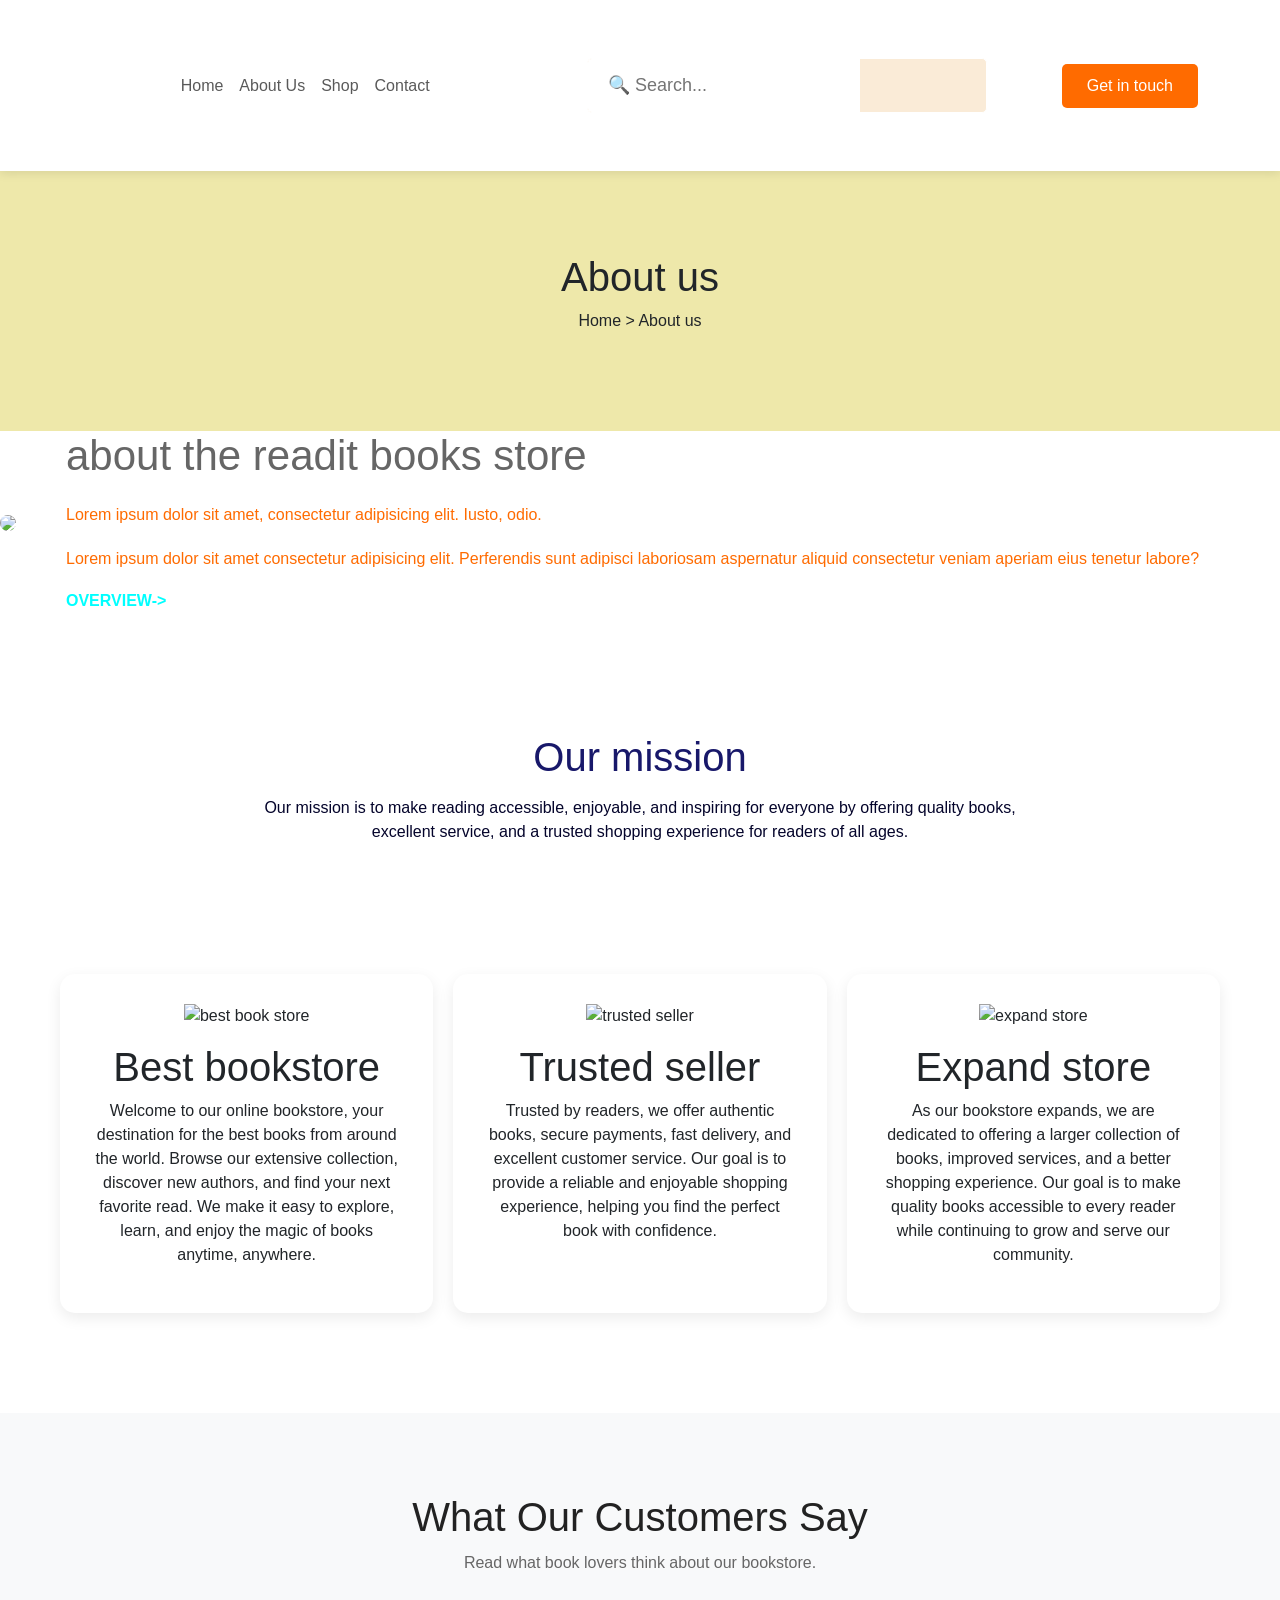
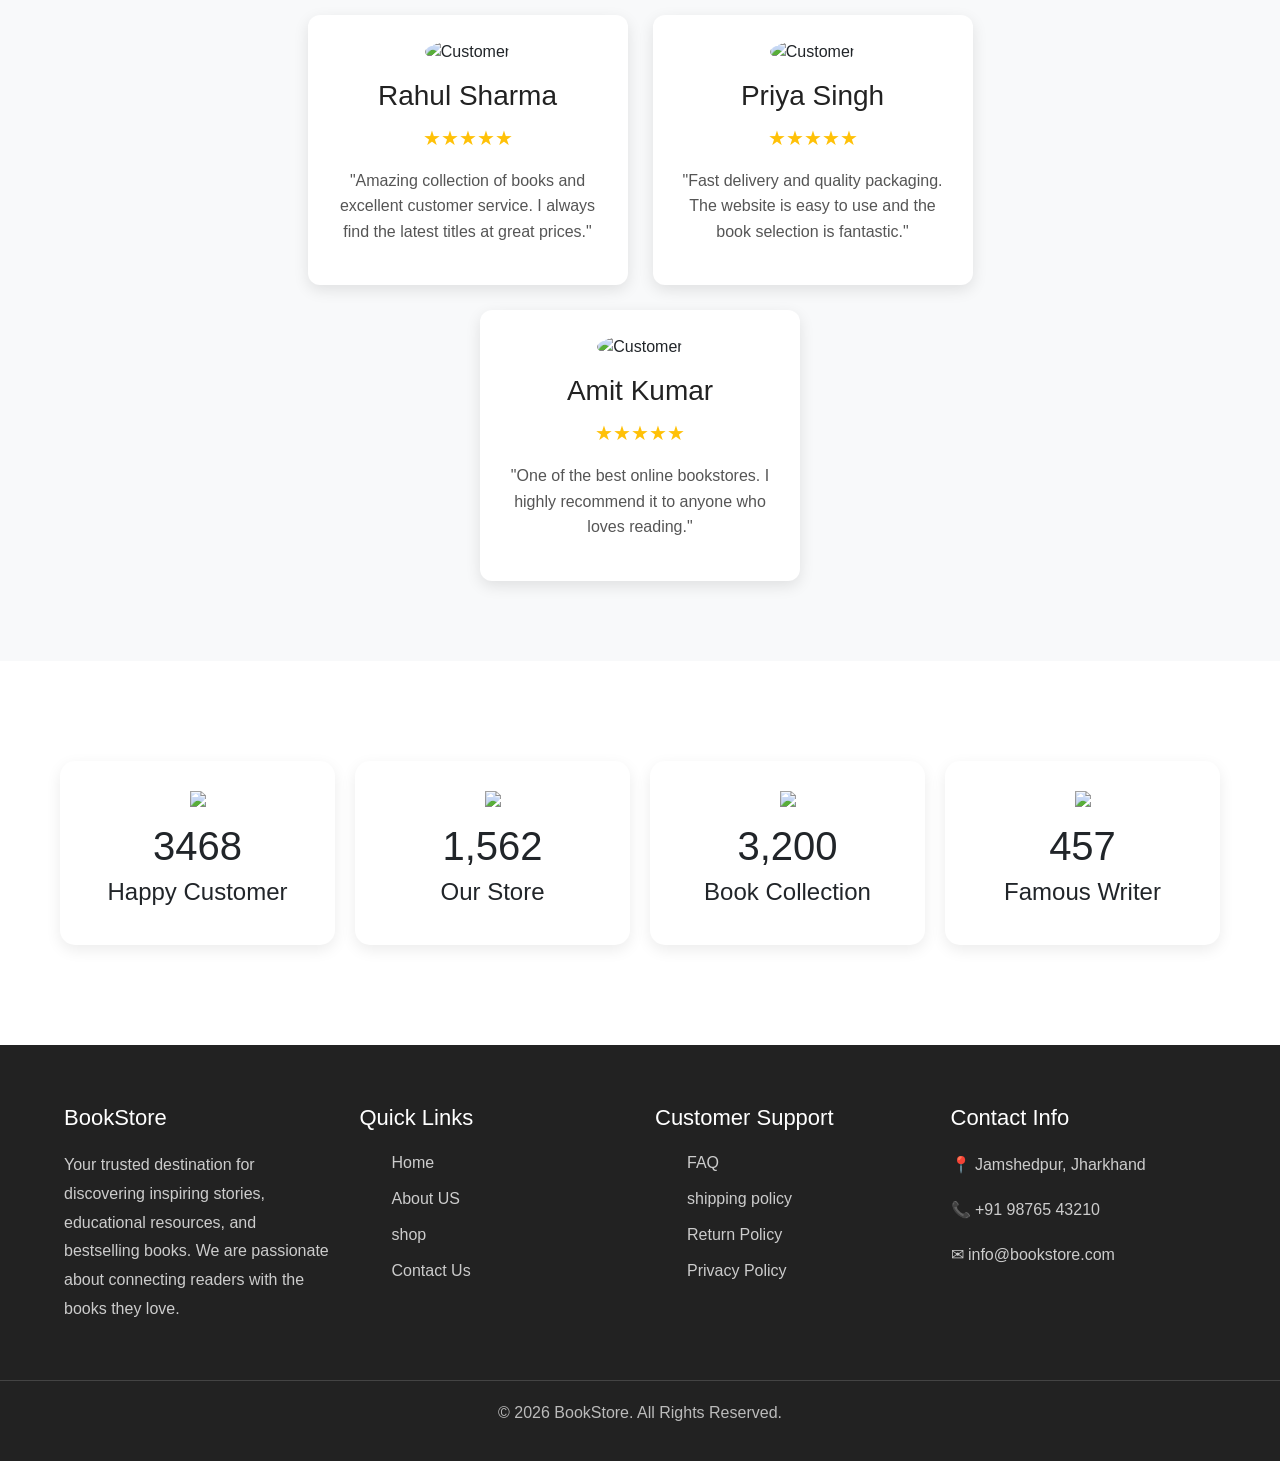
==== about.html @ 82ce2aae "first commit" ====
<!DOCTYPE html>
<html lang="en">

<head>
    <meta charset="UTF-8">
    <meta name="viewport" content="width=device-width, initial-scale=1.0">

    <title>Book Store</title>
<link rel="stylesheet" href="style.css">
    <link href="https://cdn.jsdelivr.net/npm/bootstrap@5.3.8/dist/css/bootstrap.min.css" rel="stylesheet">


</head>

<body>

    <!-- Navbar -->

    <nav class="navbar navbar-expand-lg navbar-custom">
        <div class="container">

            <a class="navbar-brand logo" href="#">
                <img src="Online Library.jpg" alt="">
            </a>

            <button class="navbar-toggler" data-bs-toggle="collapse" data-bs-target="#menu">
                <span class="navbar-toggler-icon"></span>
            </button>

            <div class="collapse navbar-collapse" id="menu">

                <ul class="navbar-nav mx-auto">

                    <li class="nav-item">
                        <a class="nav-link" href="index.html">Home</a>
                    </li>

                    <li class="nav-item">
                        <a class="nav-link" href="about.html">About Us</a>
                    </li>

                    <li class="nav-item">
                        <a class="nav-link" href="shop.html">Shop</a>
                    </li>

                    <li class="nav-item">
                        <a class="nav-link" href="contact.html">Contact</a>
                    </li>

                </ul>
             <div class="search-box">
                <button>
                    <input type="text" placeholder="🔍 Search...">
                </button>
             </div>
                

                <button class="buy-now">Get in touch</button>

            </div>
        </div>
    </nav>

    <!--shop banner section-->
    <section class="shop-banner">
        <div class="banner-contant">
            <h1>About us</h1>
            <p>Home &gt; <span>About us</span></p>
        </div>
    </section>
    
    <section class="about-section">
        <div class="about-container">
            <div class="about-image">
                <img src="about pic.jpg">
            </div>
            
            <div class="about-content">
                <h2>about the readit books store</h2>
                <p>
               Lorem ipsum dolor sit amet, consectetur adipisicing elit. Iusto, odio.
                </p>
                <p>
               Lorem ipsum dolor sit amet consectetur adipisicing elit. Perferendis sunt adipisci laboriosam aspernatur aliquid consectetur veniam aperiam eius tenetur labore?
                </p>
                <a href="#">OVERVIEW-></a>
            </div>
        </div>    
    </section>
        
    <!--our mission section-->
    <div class="heading">
        <h1>Our mission</h1>
        <p>Our mission is to make reading accessible, enjoyable, and inspiring for everyone by offering quality books, excellent service, and a trusted shopping experience for readers of all ages.</p>
    </div>
        
    <div class="our-mission">
        <div class="mission-card">
            <img src="icon4.png"alt="best book store">
            <h1>Best bookstore</h1>
            <p>Welcome to our online bookstore, your destination for the best books from around the world. Browse our extensive collection, discover new authors, and find your next favorite read. We make it easy to explore, learn, and enjoy the magic of books anytime, anywhere.</p>
        </div>

         
        <div class="mission-card">
            <img src="icon5.png"alt="trusted seller">
            <h1>Trusted seller</h1>
            <p>Trusted by readers, we offer authentic books, secure payments, fast delivery, and excellent customer service. Our goal is to provide a reliable and enjoyable shopping experience, helping you find the perfect book with confidence.</p> 
        </div>

        <div class="mission-card">
            <img src="icon6.png"alt="expand store">
            <h1>Expand store</h1>
            <p>As our bookstore expands, we are dedicated to offering a larger collection of books, improved services, and a better shopping experience. Our goal is to make quality books accessible to every reader while continuing to grow and serve our community.</p>
        </div>
    </div>
    
     <!-- what customer customer say-->
    <section class="reviews">
        <div class="container">
             <h2>What Our Customers Say</h2>
              <p class="subtitle">Read what book lovers think about our bookstore.</p>
              
            <div class="review-container">
                <div class="review-card">
                     <img src="person1.avif" alt="Customer">
                     <h3>Rahul Sharma</h3>
                     <div class="stars">★★★★★</div>
                     <p>
                    "Amazing collection of books and excellent customer service.
                    I always find the latest titles at great prices."
                    </p>
                </div>

                <div class="review-card">
                     <img src="person2.avif" alt="Customer">
                     <h3>Priya Singh</h3>
                     <div class="stars">★★★★★</div>
                     <p>
                    "Fast delivery and quality packaging. The website is easy to use
                    and the book selection is fantastic."
                     </p>
                </div>

                <div class="review-card">
                     <img src="person3.avif" alt="Customer">
                     <h3>Amit Kumar</h3>
                     <div class="stars">★★★★★</div>
                     <p>
                    "One of the best online bookstores. I highly recommend it to
                    anyone who loves reading."
                    </p>
                 </div>
            </div>
        </div>
    </section>

 <!--store profit-->
    <div class="services">

        <div class="service-card">
            <img src="customer-service.png">
            <h1>3468</h1>
            <h4>Happy Customer</h4>
        </div>

        <div class="service-card">
            <img src="store.png">
            <h1>1,562</h1>
            <h4>Our Store</h4>
        </div>
           

        <div class="service-card">
            <img src="book.png">
            <h1>3,200</h1>
            <h4>Book Collection</h4>
        </div>

        <div class="service-card">
            <img src="influencer.png">
            <h1>457</h1>
            <h4>Famous Writer</h4>
        </div>
    </div>

     <!--footer section-->
    <footer class="footer">
        <div class="footer-container">
            <div class="footer-box">
                <h3>BookStore</h3>
                <p>
                Your trusted destination for discovering inspiring stories,
                educational resources, and bestselling books. We are passionate
                about connecting readers with the books they love.
                </p>
            </div>

            <div class="footer-box">
                 <h3>Quick Links</h3>
                <ul>
                    <li><a href="#">Home</a></li>
                    <li><a href="#">About US</a></li>
                    <li><a href="#">shop</a></li>
                    <li><a href="#">Contact Us</a></li>
                </ul>
            </div>

            <div class="footer-box">
                <h3>Customer Support</h3>
                <ul>
                    <li><a href="#">FAQ</a></li>
                    <li><a href="#">shipping policy</a></li>
                    <li><a href="#">Return Policy</a></li>
                    <li><a href="#">Privacy Policy</a></li>
                </ul>
            </div>

            <div class="footer-box">
                <h3>Contact Info</h3>
                <p>📍 Jamshedpur, Jharkhand</p>
                <p>📞 +91 98765 43210</p>
                <p>✉ info@bookstore.com</p>
            </div>

        </div>

        <div class="footer-bottom">
            <p>&copy; 2026 BookStore. All Rights Reserved.</p>
        </div>
    </footer>

      
</body>
<script src="https://cdn.jsdelivr.net/npm/bootstrap@5.3.8/dist/js/bootstrap.bundle.min.js"></script>

</html>
---- style.css ----
* {
            margin: 0;
            padding: 0;
            box-sizing: border-box;
            font-family: 'Segoe UI', sans-serif;
        }

        body {
            background:whitesmoke;
        }

        /* Navbar */

        .navbar-custom {
            background:white;
            box-shadow: 0 2px 10px rgba(0, 0, 0, 0.1);
        }

        .logo img {
            width: 120px;
           
        }

        .nav-link {
            font-weight: 800px;
            color:black;
        }

        .nav-link:hover {
            color: #ff6b00 !important;
        }

        .buy-now {
            background: #ff6b00;
            color: white;
            border: none;
            padding: 10px 25px;
            border-radius: 5px;
        }

        /* Slider */

        .carousel-item img {
            height: 600px;
            object-fit: cover;
        }

        /* Section Heading */

        .heading {
            text-align: center;
            padding: 60px 20px 30px;
        }

        .heading h1 {
            font-size: 40px;
            margin-bottom: 15px;
            color: rgb(24, 24, 106);
        }

        .heading p {
            max-width: 800px;
            margin: auto;
            color:rgb(4, 4, 43);
        }

        /* Product Cards */

        .product-section {
            max-width: 1300px;
            margin: auto;
            display: grid;
            grid-template-columns: repeat(auto-fit, minmax(260px, 1fr));
            gap: 25px;
            padding: 20px;
            background-color: antiquewhite;
        }

        .book-card {
            background:#f8f9fa;
            border-radius: 15px;
            overflow: hidden;
            box-shadow: 0 5px 15px rgba(0, 0, 0, 0.1);
            transition: .4s;
        }

        .book-card:hover {
            transform: translateY(-10px);
        }

        .book-card img {
            width: 100%;
            height: 330px;
            object-fit: fill;
        }

        .book-content {
            padding: 20px;
        }

        .book-content h4 {
            font-size: 22px;
            margin-bottom: 10px;
        }

        .book-content p {
            color: #666;
            font-size: 15px;
        }

        .price {
            color: #ff6b00;
            font-size: 25px;
            font-weight: bold;
            margin: 15px 0;
        }

        .btn-group-custom {
            display: flex;
            gap: 10px;
        }

        .cart-btn {
            flex: 1;
            border: none;
            background: #333;
            color: white;
            padding: 10px;
            border-radius: 5px;
        }

        .buy-btn {
            flex: 1;
            border: none;
            background: #ff6b00;
            color: white;
            padding: 10px;
            border-radius: 5px;
        }

        /* Services */

        .services {
            max-width: 1200px;
            margin: 80px auto;
            display: grid;
            grid-template-columns: repeat(auto-fit, minmax(250px, 1fr));
            gap: 20px;
            padding: 20px;
        }

        .service-card {
            background: white;
            padding: 30px;
            border-radius: 15px;
            text-align: center;
            box-shadow: 0 5px 15px rgba(0, 0, 0, 0.08);
        }

        .service-card img {
            width: 80px;
            margin-bottom: 15px;
        }
        /*our -mission*/
        .our-mission {
            max-width: 1200px;
            margin: 80px auto;
            display: grid;
            grid-template-columns: repeat(auto-fit, minmax(250px, 1fr));
            gap: 20px;
            padding: 20px;
        }

        .mission-card {
            background: white;
            padding: 30px;
            border-radius: 15px;
            text-align: center;
            box-shadow: 0 5px 15px rgba(0, 0, 0, 0.08);
        }

        .mission-card img {
            width: 80px;
            margin-bottom: 15px;
        }
        /*what customer said*/
        .reviews{
    padding: 80px 10%;
    background: #f8f9fa;
    text-align: center;
}

.reviews h2{
    font-size: 40px;
    color: #222;
    margin-bottom: 10px;
}

.subtitle{
    color: #666;
    margin-bottom: 40px;
}

.review-container{
    display: flex;
    justify-content: center;
    gap: 25px;
    flex-wrap: wrap;
}

.review-card{
    background: #fff;
    width: 320px;
    padding: 25px;
    border-radius: 12px;
    box-shadow: 0 5px 15px rgba(0,0,0,0.1);
    transition: 0.3s;
}

.review-card:hover{
    transform: translateY(-10px);
}

.review-card img{
    width: 80px;
    height: 80px;
    border-radius: 50%;
    object-fit: cover;
    margin-bottom: 15px;
}

.review-card h3{
    margin-bottom: 10px;
    color: #222;
}

.stars{
    color: #ffc107;
    font-size: 20px;
    margin-bottom: 15px;
}

.review-card p{
    color: #555;
    line-height: 1.6;
}
/*banner section*/
.shop-banner{
            height: 260px;
            background-color:palegoldenrod;
            display: flex;
            justify-content: center;
            align-items: center;
            text-align: center;
        }
        .banner-content h1{
            font-size: 60px;
            color: #ff6b00;
            margin-bottom: 15px;
        }
        .banner-content p{
            font-size: 18px;
            color: #ff6b00;
        }
        .about-content span{
            color: aqua;
        }
        /*about section*/
        .about-container{
            display: flex;
            align-items: center;
            gap: 50px;
            margin-bottom: 60px;
        }
        .about-image img{
            width: 500px;
            border-radius: 10px;
        }
       .about-content{
        flex: 1;
       }
       .about-content h2{
        font-size: 42px;
        color: #666;
        margin-bottom: 20px;
       }
       .about-content p{
        color: #ff6b00;
        line-height: 1.8;
        margin-bottom: 15px;
       }
       .about-content a{
        color: aqua;
        text-decoration: none;
        font-weight: bold;
       }
       /*search box in navbar*/
       *{
        margin: 0;
        padding: 0;
        box-sizing: border-box;
       }
       .search-box{
        width: 400px;
        height: 55px;
        margin:50px auto;
        display: flex;
        align-items: center;
        border: 1px solid white;
        border-radius: 5px;
        background-color: antiquewhite;
        overflow: hidden;
       }
       .search-box input{
        flex: 1;
        height: 100%;
        border: none;
        outline: none;
        padding: 0 20px;
        font-size: 18px;
        color: #666;
       }
       .search-box button{
        width: 60px;
        height: 100%;
        border: none;
        background-color:white;
        cursor: pointer;
        font-size: 22px;
        color:palevioletred
    }
    .search-box button:hover{
        color: #ff6b00;
    }
    /*contact section*/
    *{
    margin: 0;
    padding: 0;
    box-sizing: border-box;
    font-family: Arial, sans-serif;
}

body{
    background: #f4f4f4;
}

.contact{
    padding: 60px 20px;
}

.container{
    max-width: 1100px;
    margin: auto;
}

.contact h1{
    text-align: center;
    font-size: 40px;
    color: #333;
    margin-bottom: 10px;
}

.contact > .container > p{
    text-align: center;
    color: #666;
    margin-bottom: 40px;
}

.contact-wrapper{
    display: flex;
    gap: 30px;
    flex-wrap: wrap;
}
/*contact form*/
.contact-info,
.contact-form{
    flex: 1;
    min-width: 300px;
    background: #fff;
    padding: 30px;
    border-radius: 10px;
    box-shadow: 0 5px 15px rgba(0,0,0,0.1);
}
.contact-info h2,
.contact-form h2{
    margin-bottom: 20px;
    color: #333;
}
.contact-info p{
    margin-bottom: 15px;
    color: #555;
    line-height: 1.6;
}
.contact-form input,
.contact-form textarea{
    width: 100%;
    padding: 12px;
    margin-bottom: 15px;
    border: 1px solid #ddd;
    border-radius: 5px;
    outline: none;
}
.contact-form input:focus,
.contact-form textarea:focus{
    border-color: #007bff;
}
.contact-form button{
    width: 100%;
    padding: 12px;
    border: none;
    background: #007bff;
    color: white;
    font-size: 16px;
    border-radius: 5px;
    cursor: pointer;
    transition: 0.3s;
}
.contact-form button:hover{
    background: #0056b3;
}

@media(max-width:768px){
    .contact-wrapper{
        flex-direction: column;
    }
}
.contact-img{
    width: 100%;
    height: 250px;
    object-fit: cover;
    border-radius: 10px;
    margin-bottom: 20px;
}
/*featured book section*/
.featured-books{
    padding: 80px 10%;
    background: #f8f9fa;
    text-align: center;
}
.featured-books h2{
    font-size: 40px;
    color: #222;
    margin-bottom: 10px;
}
.subtitle{
    color: #666;
    margin-bottom: 40px;
}
.book-grid{
    display: grid;
    grid-template-columns: repeat(auto-fit, minmax(220px, 1fr));
    gap: 25px;
}
.book-card{
    background: #fff;
    border-radius: 12px;
    overflow: hidden;
    box-shadow: 0 5px 15px rgba(0,0,0,0.1);
    transition: 0.3s;
    padding-bottom: 20px;
}
.book-card:hover{
    transform: translateY(-10px);
}
.book-card img{
    width: 100%;
    height: 300px;
    object-fit: cover;
}
.book-card h3{
    margin: 15px 10px 5px;
    color: #222;
}
.author{
    color: #777;
    font-size: 14px;
    margin-bottom: 10px;
}
.price{
    color: #ff6b00;
    font-size: 20px;
    font-weight: bold;
    margin-bottom: 15px;
}
.book-card button{
    background: #007bff;
    color: white;
    border: none;
    padding: 10px 25px;
    border-radius: 5px;
    cursor: pointer;
    transition: 0.3s;
}
.book-card button:hover{
    background: #0056b3;
}
/*footer section*/
.footer{
    background: #222;
    color: #fff;
    padding-top: 60px;
}
.footer-container{
    width: 90%;
    margin: auto;
    display: grid;
    grid-template-columns: repeat(auto-fit, minmax(220px, 1fr));
    gap: 30px;
    padding-bottom: 40px;
}
.footer-box h3{
    margin-bottom: 20px;
    font-size: 22px;
}
.footer-box p{
    line-height: 1.8;
    color: #ccc;
}
.footer-box ul{
    list-style: none;
}
.footer-box ul li{
    margin-bottom: 12px;
}
.footer-box ul li a{
    color: #ccc;
    text-decoration: none;
    transition: 0.3s;
}
.footer-box ul li a:hover{
    color: #fff;
    padding-left: 5px;
}
.footer-bottom{
    text-align: center;
    padding: 20px;
    border-top: 1px solid #444;
}
.footer-bottom p{
    color: #bbb;
}

/*speacial offer banner*/
.special-offer{
    padding: 80px 10%;
    background: #f8f9fa;
}
.offer-container{
    display: flex;
    align-items: center;
    justify-content: center;
    gap: 50px;
    flex-wrap: wrap;
    background: #fff;
    padding: 40px;
    border-radius: 15px;
    box-shadow: 0 5px 15px rgba(0,0,0,0.1);
}
.offer-image img{
    width: 320px;
    max-width: 100%;
    border-radius: 10px;
}
.offer-content{
    max-width: 500px;
}
.offer-tag{
    display: inline-block;
    background: #ff4d4d;
    color: white;
    padding: 8px 15px;
    border-radius: 20px;
    font-size: 14px;
    margin-bottom: 15px;
}
.offer-content h2{
    font-size: 36px;
    color: #222;
    margin-bottom: 15px;
}
.offer-content p{
    color: #666;
    line-height: 1.8;
    margin-bottom: 20px;
}
.price{
    margin-bottom: 25px;
}
.old-price{
    text-decoration: line-through;
    color: #999;
    font-size: 22px;
    margin-right: 15px;
}
.new-price{
    color: #e63946;
    font-size: 30px;
    font-weight: bold;
}
.offer-btn{
    display: inline-block;
    background: #007bff;
    color: white;
    padding: 12px 30px;
    text-decoration: none;
    border-radius: 5px;
    transition: 0.3s;
}
.offer-btn:hover{
    background: #0056b3;
}
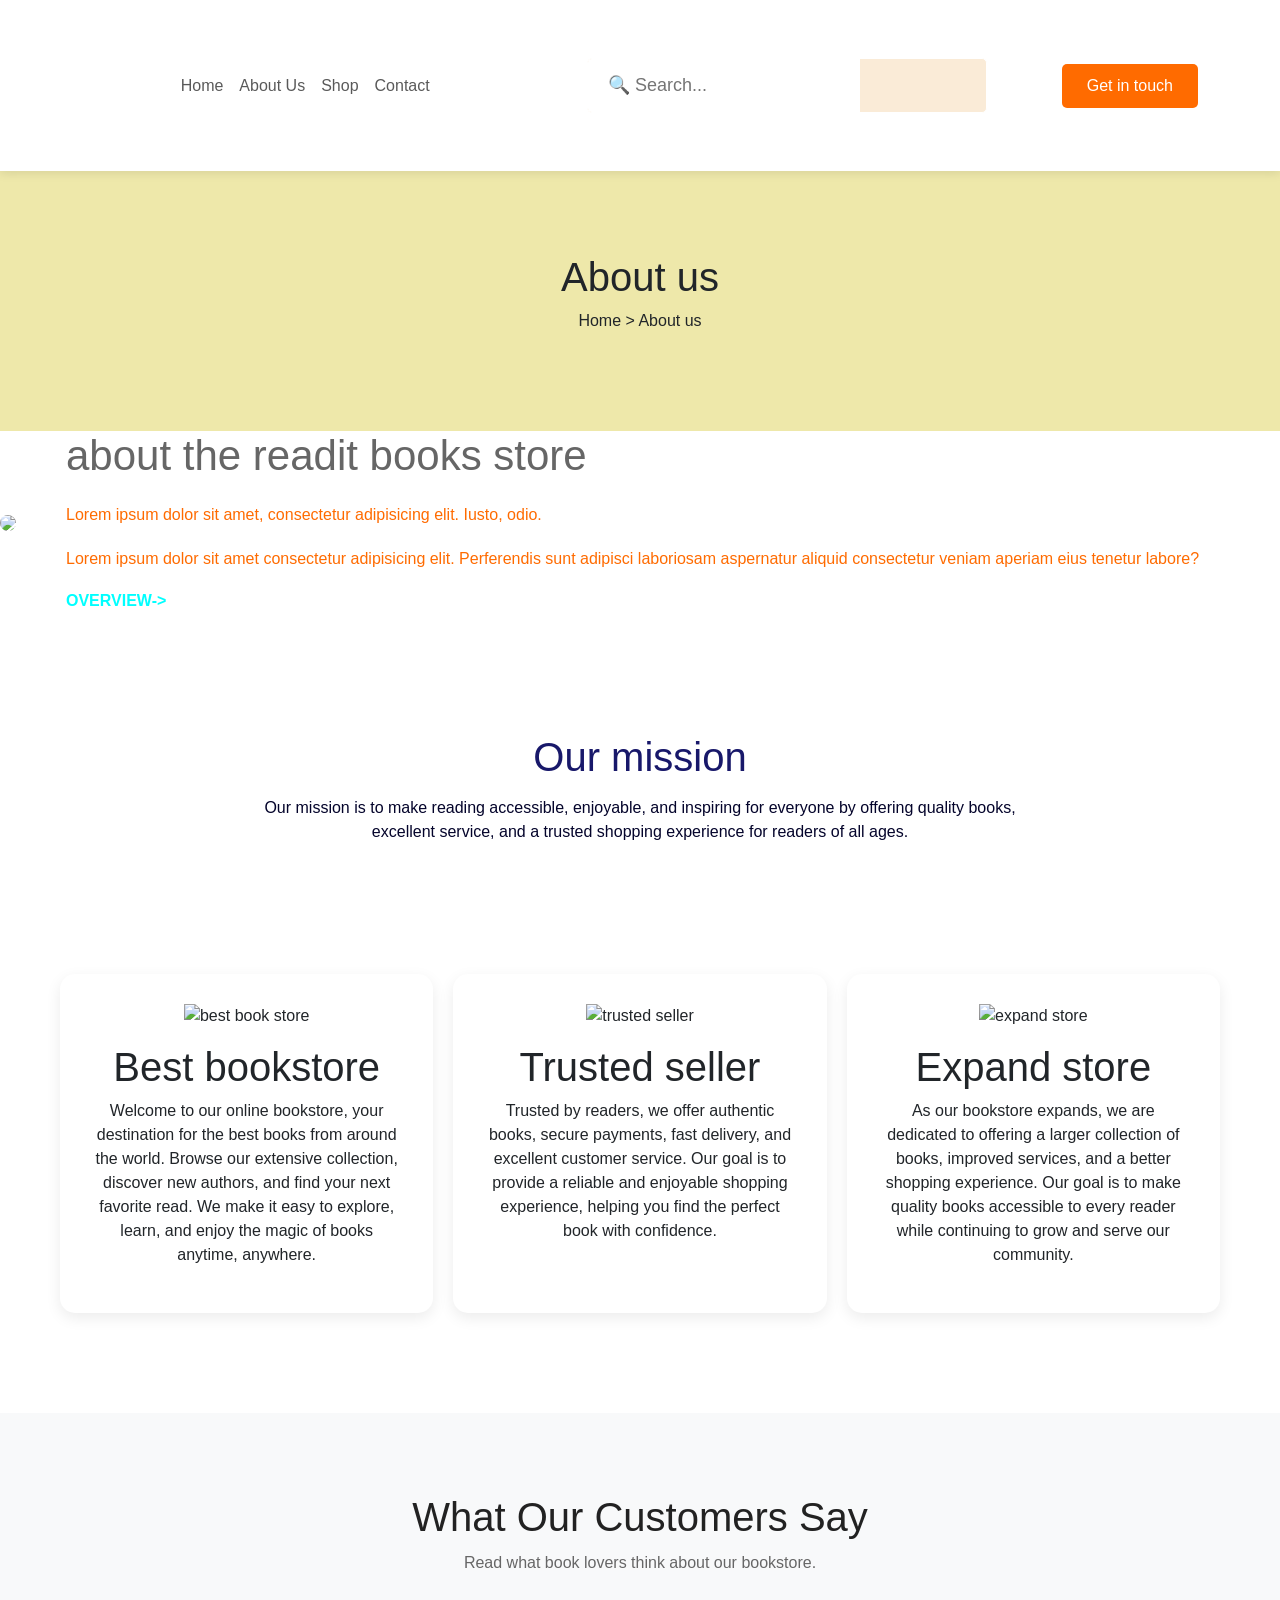
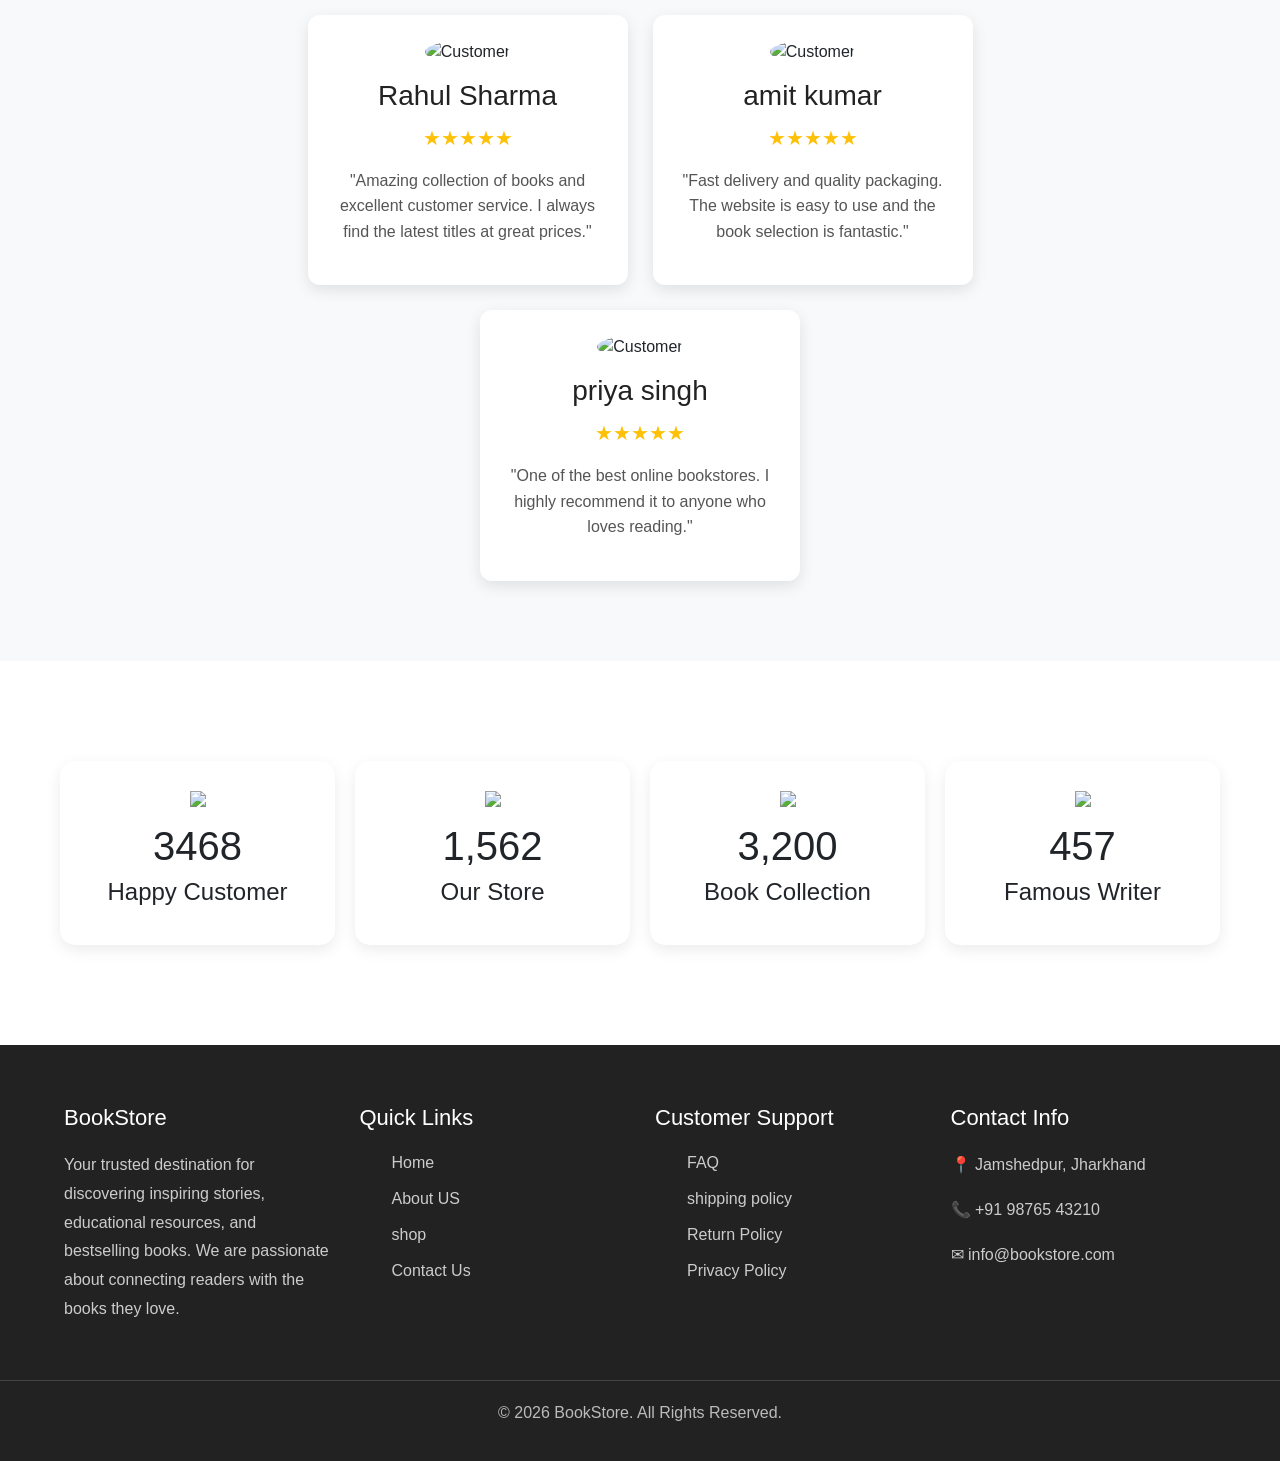
==== commit 8d553d4c: "css property change" ====
--- a/about.html
+++ b/about.html
@@ -134,7 +134,7 @@
 
                 <div class="review-card">
                      <img src="person2.avif" alt="Customer">
-                     <h3>Priya Singh</h3>
+                     <h3>amit kumar</h3>
                      <div class="stars">★★★★★</div>
                      <p>
                     "Fast delivery and quality packaging. The website is easy to use
@@ -144,7 +144,7 @@
 
                 <div class="review-card">
                      <img src="person3.avif" alt="Customer">
-                     <h3>Amit Kumar</h3>
+                     <h3>priya singh</h3>
                      <div class="stars">★★★★★</div>
                      <p>
                     "One of the best online bookstores. I highly recommend it to
--- a/style.css
+++ b/style.css
@@ -4,7 +4,7 @@
             box-sizing: border-box;
             font-family: 'Segoe UI', sans-serif;
         }
-
+        
         body {
             background:whitesmoke;
         }
